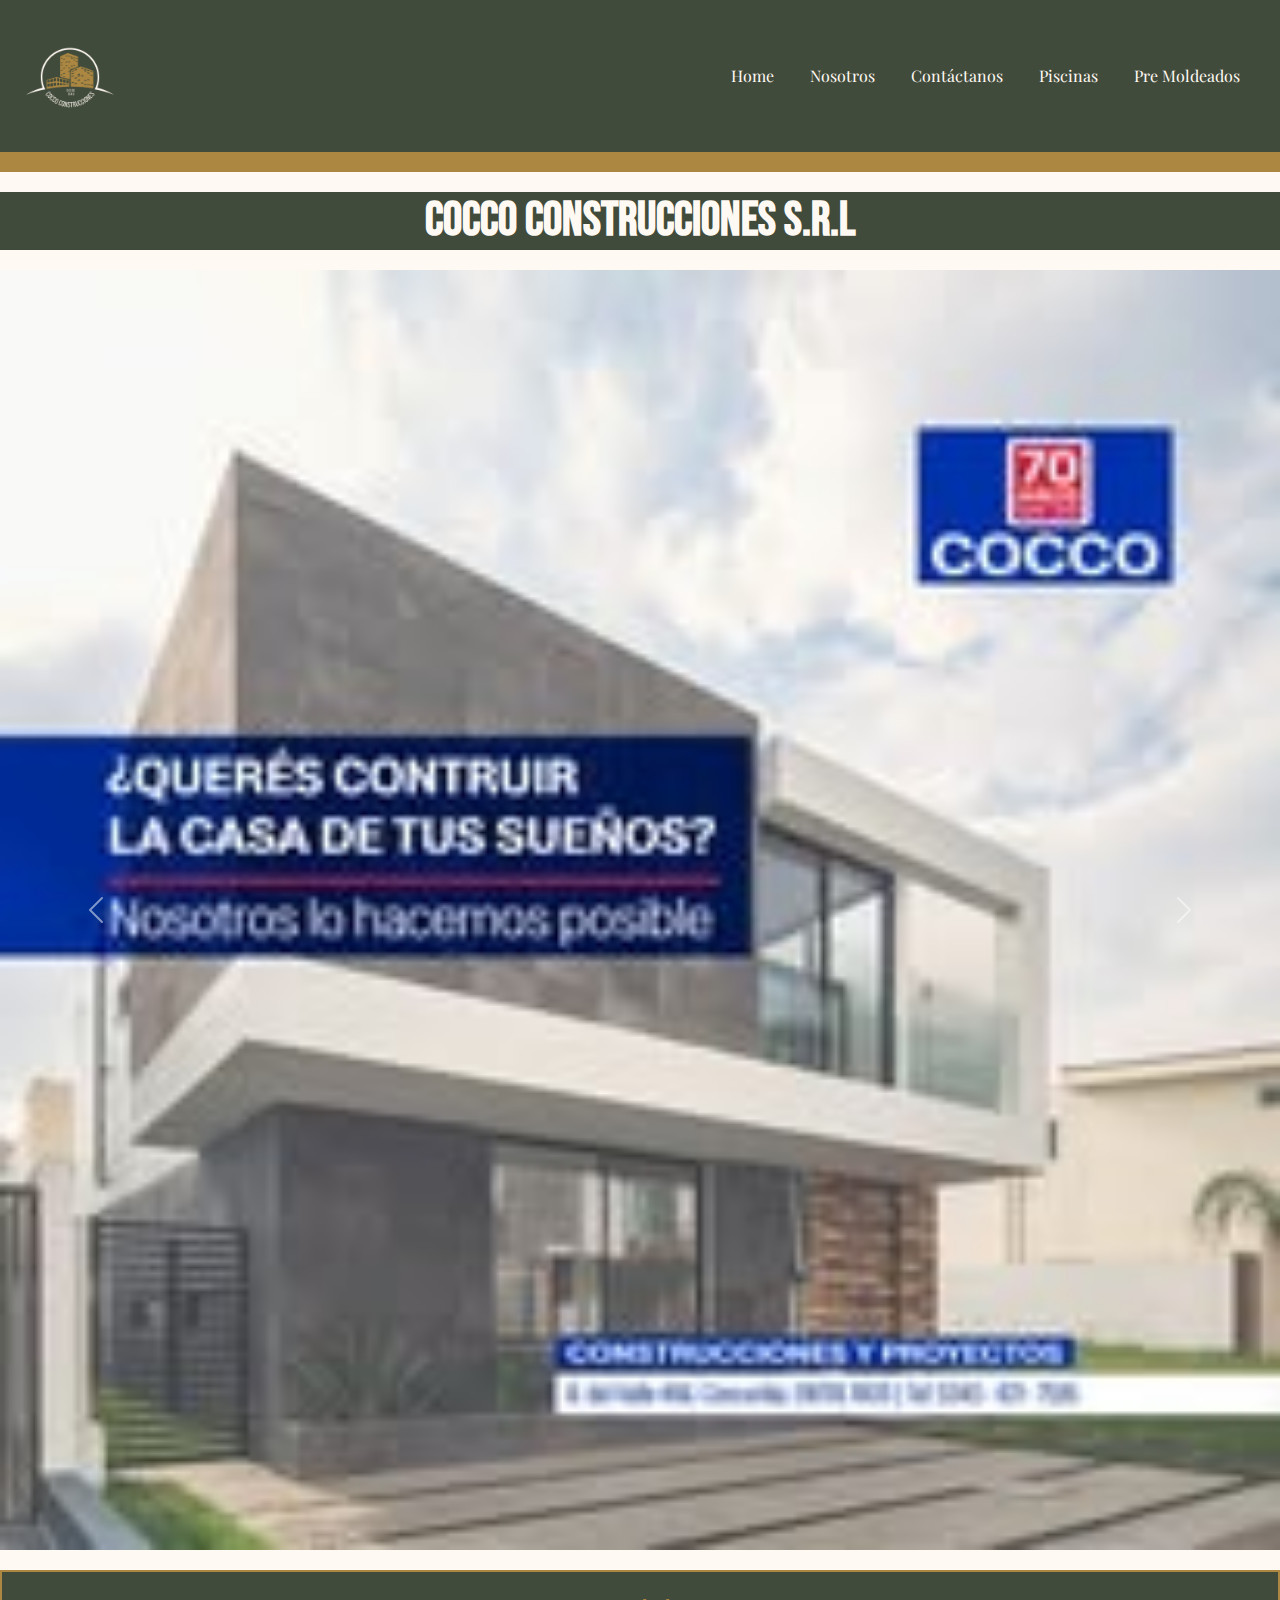
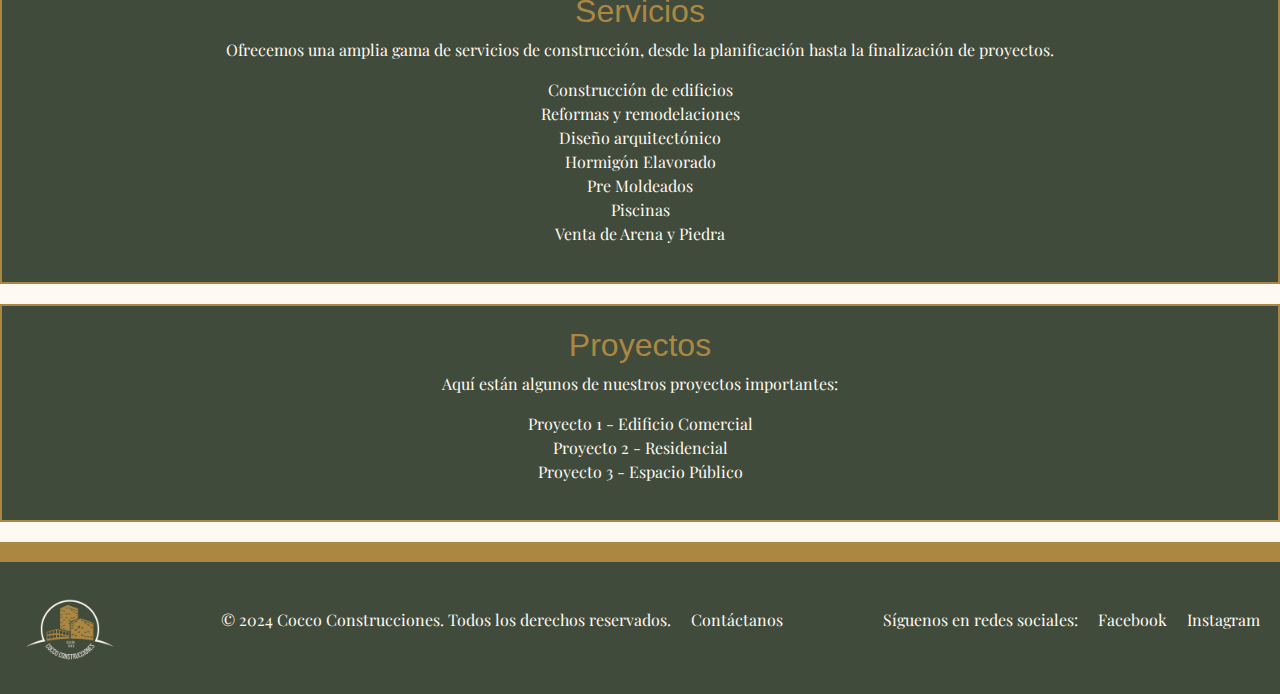
==== index.html @ 95c601a2 "commit prouecto completo" ====
<!DOCTYPE html>  
<html lang="es">  
<head>  
    <meta charset="UTF-8">  
    <meta name="viewport" content="width=device-width, initial-scale=1.0">  
    <title>Cocco Construcciones</title>  
    <link href="https://cdn.jsdelivr.net/npm/bootstrap@5.3.3/dist/css/bootstrap.min.css" rel="stylesheet" integrity="sha384-QWTKZyjpPEjISv5WaRU9OFeRpok6YctnYmDr5pNlyT2bRjXh0JMhjY6hW+ALEwIH" crossorigin="anonymous">
    <link rel="stylesheet" href="./css/styles.css">  
    <!-- tipografía general -->
    <link rel="preconnect" href="https://fonts.googleapis.com">
    <link rel="preconnect" href="https://fonts.gstatic.com" crossorigin>
    <link href="https://fonts.googleapis.com/css2?family=Bebas+Neue&family=Playfair+Display:ital,wght@0,400..900;1,400..900&display=swap" rel="stylesheet">
</head>  

<body>  
    <header>  
        <div class="logo text-center my-3">  
            <img src="./assets/img/1.png" alt="Logo Cocco Construcciones" width="100"> 
        </div> 
        <nav class="navbar navbar-expand-lg navbar-light bg-light">  
            <div class="container-fluid">    
              <button class="navbar-toggler" type="button" data-bs-toggle="collapse" data-bs-target="#navbarNav" aria-controls="navbarNav" aria-expanded="false" aria-label="Toggle navigation">  
                <span class="navbar-toggler-icon"></span>  
              </button>  
              <div class="collapse navbar-collapse" id="navbarNav">  
                <ul class="navbar-nav">
                    <li class="nav-item"><a class="nav-link active" aria-current="page" href="index.html">Home</a>  
                    </li>  
                    <li class="nav-item"><a class="nav-link" href="./pages/nosotros.html">Nosotros</a>  
                    </li>  
                    <li class="nav-item"><a class="nav-link" href="./pages/contacto.html">Contáctanos</a>  
                    </li>  
                    <li class="nav-item"><a class="nav-link" href="./pages/piscinas.html">Piscinas</a>  
                    </li>  
                    <li class="nav-item"><a class="nav-link" href="./pages/pre-moldeados.html">Pre Moldeados</a>  
                    </li> 
                </ul>  
              </div>  
            </div>  
          </nav> 
    </header>  

    <div class="nombre-empresa">
        <h1>COCCO CONSTRUCCIONES S.R.L</h1>
    </div>
 
    <div id="carouselExampleAutoplaying" class="carousel slide" data-bs-ride="carousel">
        <div class="carousel-inner">
          <div class="carousel-item active">
            <img src="./assets/img/Cocco1.jpg" class="d-block w-100 imagen" alt="Imagen 1">
          </div>
          <div class="carousel-item">
            <img src="./assets/img/cocco2.jpg" class="d-block w-100 imagen" alt="Imagen 2">
          </div>
          <div class="carousel-item">
            <img src="./assets/img/cocco3.jpg" class="d-block w-100 imagen" alt="Imagen 3">
          </div>
        </div>
        <button class="carousel-control-prev" type="button" data-bs-target="#carouselExampleAutoplaying" data-bs-slide="prev">
          <span class="carousel-control-prev-icon" aria-hidden="true"></span>
          <span class="visually-hidden">Previous</span>
        </button>
        <button class="carousel-control-next" type="button" data-bs-target="#carouselExampleAutoplaying" data-bs-slide="next">
          <span class="carousel-control-next-icon" aria-hidden="true"></span>
          <span class="visually-hidden">Next</span>
        </button>
      </div>

    <!-- Sección de Servicios -->  
    <section class="servicios container-fluid">  
        <h2>Servicios</h2>  
        <p>Ofrecemos una amplia gama de servicios de construcción, desde la planificación hasta la finalización de proyectos.</p>  
        <ul class="list-unstyled">  
            <li>Construcción de edificios</li>  
            <li>Reformas y remodelaciones</li>  
            <li>Diseño arquitectónico</li>  
            <li>Hormigón Elavorado</li>
            <li>Pre Moldeados</li>
            <li>Piscinas</li>
            <li>Venta de Arena y Piedra</li>  
        </ul>  
    </section>  

    <!-- Sección de Proyectos -->  
    <section class="proyectos container-fluid">  
        <h2>Proyectos</h2>  
        <p>Aquí están algunos de nuestros proyectos importantes:</p>  
        <ul class="list-unstyled">  
            <li>Proyecto 1 - Edificio Comercial</li>  
            <li>Proyecto 2 - Residencial</li>  
            <li>Proyecto 3 - Espacio Público</li>  
        </ul>  
    </section>  

    <footer class="text-center py-3">   
        <div class="logo">  
            <img src="./assets/img/1.png" alt="Logo Cocco Construcciones" width="100"> 
        </div> 
        <div>  
            <p>&copy; 2024 Cocco Construcciones. Todos los derechos reservados.</p> 
            <p><a href="./pages/contacto.html">Contáctanos</a></p>  
        </div>  
        <div>  
            <p>Síguenos en redes sociales:</p>  
            <a href="https://www.facebook.com/share/15ZcSmXiS8/" target="_blank">Facebook</a>   
            <a href="https://www.instagram.com/coccoconstrucciones?igsh=cnBlM29jOzG44enZk" target="_blank">Instagram</a>    
        </div> 
    </footer> 
    <script src="https://cdn.jsdelivr.net/npm/bootstrap@5.3.3/dist/js/bootstrap.bundle.min.js" integrity="sha384-YvpcrYf0tY3lHB60NNkmXc5s9fDVZLESaAA55NDzOxhy9GkcIdslK1eN7N6jIeHz" crossorigin="anonymous"></script>
</body>  
</html>
---- css/styles.css ----
/* Reseteando vista general */
* { 
    margin: 0;
    padding: 0;
    box-sizing: border-box;
}

body {
    background-color: #fff9f3;
}

/* Tipografías */
.playfair-display-uniquifier {
    font-family: "Playfair Display", serif;
    font-optical-sizing: auto;
    font-weight: weight;
    font-style: normal;
  }
  
.bebas-neue-regular {
    font-family: "Bebas Neue", sans-serif;
    font-weight: 400;
    font-style: normal;
  }

body {
    font-family: "Playfair Display", serif;
}

/* Tamaño base para pantallas grandes */
h1 {  
    font-family: "Bebas Neue", sans-serif;  
    font-size: 2.5rem; 
}  

h2 {  
    font-family: 'Open Sans', 'Helvetica Neue', sans-serif;  
    font-size: 2rem; 
} 

/* Tamaño para pantallas pequeñas */ 
@media (max-width: 768px) {  
    h1 {  
        font-size: 1.8rem;  
    }  
    
    h2 {  
        font-size: 1.5rem; 
    }  
}

/* Logo del header y footer */
.logo {
    margin: 0;  
    padding: 0;  
    display: flex;  
    justify-content: center;
}

/* Estilos del header para todas las páginas */
header {
    background-color: #414b3b;  
    border-bottom: 20px solid #ab8742;  
    color: #fff9f3;  
    display: flex;  
    justify-content: space-between;  
    align-items: center;  
    padding: 10px 20px;   
    flex-wrap: wrap;
}

.navbar {
    padding: 0%;
}

.navbar-nav {  
    flex-direction: row;   
}  

/* Cambiar a columna en dispositivos pequeños */
@media (max-width: 768px) {  
    header {  
        flex-direction: column;  
        align-items: center;   
    }  

    .navbar-nav {  
        justify-content: center; 
    }  
}  
.container-fluid{
    background-color: #414b3b;
}

.navbar-toggler {
    background-color: #414b3b;
    border: 2px solid #ab8742;
}
.navbar-nav .nav-link.active {
    color: #fff9f3;
}

nav  ul {  
    list-style-type: none;
    margin: 0;  
    padding: 0;  
    display: flex;
    background-color: #414b3b;
}  

.navbar-nav .nav-link {
    color: #fff9f3;
} 

nav ul li {  
    margin-left: 20px;
}  

nav ul li a {  
    color: #fff9f3;
    background-color: #414b3b;
    text-decoration: none;
}  

nav ul li a:hover {  
    background-color: #ab8742;
    border-radius: 15%; 
}  

/* Estilos para pie de página */
footer {
    background-color: #414b3b;
    border-top: 20px solid #ab8742;
    color: #fff9f3;
    display: flex;  
    justify-content: space-between;  
    align-items: center;  
    padding: 20px; 
    flex-wrap: wrap;
}

footer div {
    margin: 0;  
    padding: 0;  
    display: flex;
    flex-wrap: wrap;
    background-color: #414b3b
}

footer div p {
    background-color: transparent;
    padding: 0px;
}
footer div a { 
    background-color: transparent;
    color: #fff9f3;
    text-align: center;
    margin-left: 20px;
    padding: 0px;
    text-decoration: none;
}
footer div a:hover {
    background-color: #ab8742;
    border-radius: 15%;
}

@media (max-width: 768px) {  
    footer {  
        flex-direction: column;
    }  
}

/* Estilo para Título principal de todas las páginas */
.nombre-empresa { 
    background-color: #414b3b; 
    text-align: center;   
    margin: 20px 0; /* Espacio arriba y abajo del título */  
}  

.nombre-empresa h1 {  
    font-size: 3em;  
    color: #fff9f3;   
    font-weight: bold;
}  

@media (max-width: 768px) {  
    .servicios, .proyectos {  
        padding: 15px;
    }  
}

/* Galleria página Principal */
.galeria-imagenes {  
    display: flex;   
    flex-wrap: wrap;  
    justify-content: center;  
    overflow: hidden;   
    width: 100%;   
}  

.galeria-imagenes .imagen {  
    flex: 1 0 auto; 
    width: 300px;   
    height: auto;  
}  

.servicios, .proyectos {  
    padding: 20px;   
    text-align: center;  
    background-color: #414b3b;
    color: #fff9f3;
    border: 2px solid #ab8742;  
    margin: 20px 0; 
}  
.servicios ul, .proyectos ul {
    list-style-type: none;
}

h2 {  
    font-size: 2em; 
    color: #ab8742;   
}  

/* Estilo para la parte de Contácto */

.form-contactanos, .metodos-contacto {
    width: 48%; /* Para dejar un espacio entre ambas mitades */  
    display: inline-block;  
    vertical-align: top;    
}

.form-contactanos {  
    padding: 20px;  
    background-color: #414b3b;
    color: #fff9f3;
    border: 2px solid #ab8742;
}  

@media (max-width: 768px) { 
    .form-contactanos, .metodos-contacto {  
        padding: 15px;  
        display: block;
        width: 100%;
        margin-bottom: 20px;
    }  
}

.form-contactanos input,   
.form-contactanos textarea {  
    width: 100%;  
    padding: 10px;  
    margin: 10px 0
}

.metodos-contacto {  
    padding: 20px;  
    background-color: #414b3b;
    color: #fff9f3;
    border: 2px solid #ab8742;
}

.metodos-contacto ul{
    list-style-type: none;
}

.metodos-contacto ul li a {  
    color: #fff9f3;
    background-color: #414b3b;
    text-decoration: none;
}  

.metodos-contacto ul li a:hover {  
    background-color: #ab8742; 
}  

/* Estilos Nosotros */

.sobre-nosotros {  
    padding: 20px; 
}

.sobre-nosotros h2 {
    text-align: center;
}

.nosotros-arriba {  
    display: flex;  
    justify-content: space-between;   
    flex-wrap: wrap; 
}

.nosotros-seccion {  
    background-color: #414b3b;  
    color: #fff9f3;  
    border: 2px solid #ab8742;  
    margin: 10px;   
    padding: 15px;   
    flex: 1 1 calc(50% - 20px);
}  

@media (max-width: 768px) {  
    .nosotros-seccion {  
        flex: 1 1 100%; /* Acumular columnas en dispositivos pequeños */  
    }  
}

.nosotros-seccion h3 {
    text-align: center;
    color: #ab8742;
}

.nuestros-valores{  
    background-color: #414b3b;
    color: #fff9f3;
    border: 2px solid #ab8742;
    text-align: center;
    margin: 10px;
    padding: 15px;
}

.nuestros-valores ul {
    list-style-type: none;
}

.nuestros-valores h3{ 
    color: #ab8742;
}
.nuestra-historia {  
    margin-top: 20px; 
    padding: 15px;  
    background-color: #414b3b;
    color: #fff9f3;
    border: 2px solid #ab8742;
}  

.nuestra-historia h3 {
    text-align: center;
    color: #ab8742;
}

/* Estilos de Piscinas */

.division-piscinas {
    margin: 20px 0;   
    padding: 15px;   
    text-align: center;  
    background-color: #414b3b;  
    color: #fff9f3;  
    border: 2px solid #ab8742; 
}

.division-piscinas p {
    font-size: 1.5rem;
}
.galeria-piscinas1 {  
    display: flex;   
    flex-wrap: wrap;   
    justify-content: center; 
    overflow: hidden;   
    width: 100%;  
}  

.galeria-piscinas1 .imagen-piscina {  
    flex: 1 0 auto; 
    width: 300px;   
    height: auto;  
}  

.galeria-piscinas2 {  
    display: flex;   
    flex-wrap: wrap;   
    justify-content: center;
    overflow: hidden;   
    width: 100%;    
}  

.galeria-piscinas2 .imagen-piscina {  
    flex: 1 0 auto; 
    width: 300px;   
    height: auto;  
}

@media (max-width: 768px) {  
    .galeria-piscinas2 {  
        display: flex;  
        flex-direction: column;   
        align-items: center;   
    }  

    .galeria-piscinas2 .imagen-piscina {  
        margin-bottom: 10px;   
        width: 90%;   
    }  
}

/* Estilo para Pre-Moldeados */

.premoldeados {
    margin-top: 20px; 
    margin-bottom: 20px;
    padding: 15px; 
    text-align: center;
    background-color: #414b3b;
    color: #fff9f3;
    border: 2px solid #ab8742;
}

.galeria-premoldeado1 {  
    display: flex;   
    flex-wrap: wrap;  
    justify-content: center; 
    overflow: hidden;   
    width: 100%;    
}  

.galeria-premoldeado1 .imagen-premoldeado {  
    flex: 1 0 auto; 
    width: 300px;   
    height: auto;  
}  

.galeria-premoldeado2 {  
    display: flex;   
    flex-wrap: wrap;   
    justify-content: center;   
    overflow: hidden;   
    width: 100%;    
}  

.galeria-premoldeado2 .imagen-premoldeado {  
    flex: 1 0 auto; 
    width: 300px;   
    height: auto;  
}  

@media (max-width: 768px) {  
    .galeria-premoldeado2 {  
        display: flex;  
        flex-direction: column;   
        align-items: center;   
    }  

    .galeria-premoldeado2 .imagen-premoldeado {  
        margin-bottom: 10px;   
        width: 90%;   
    }  
}
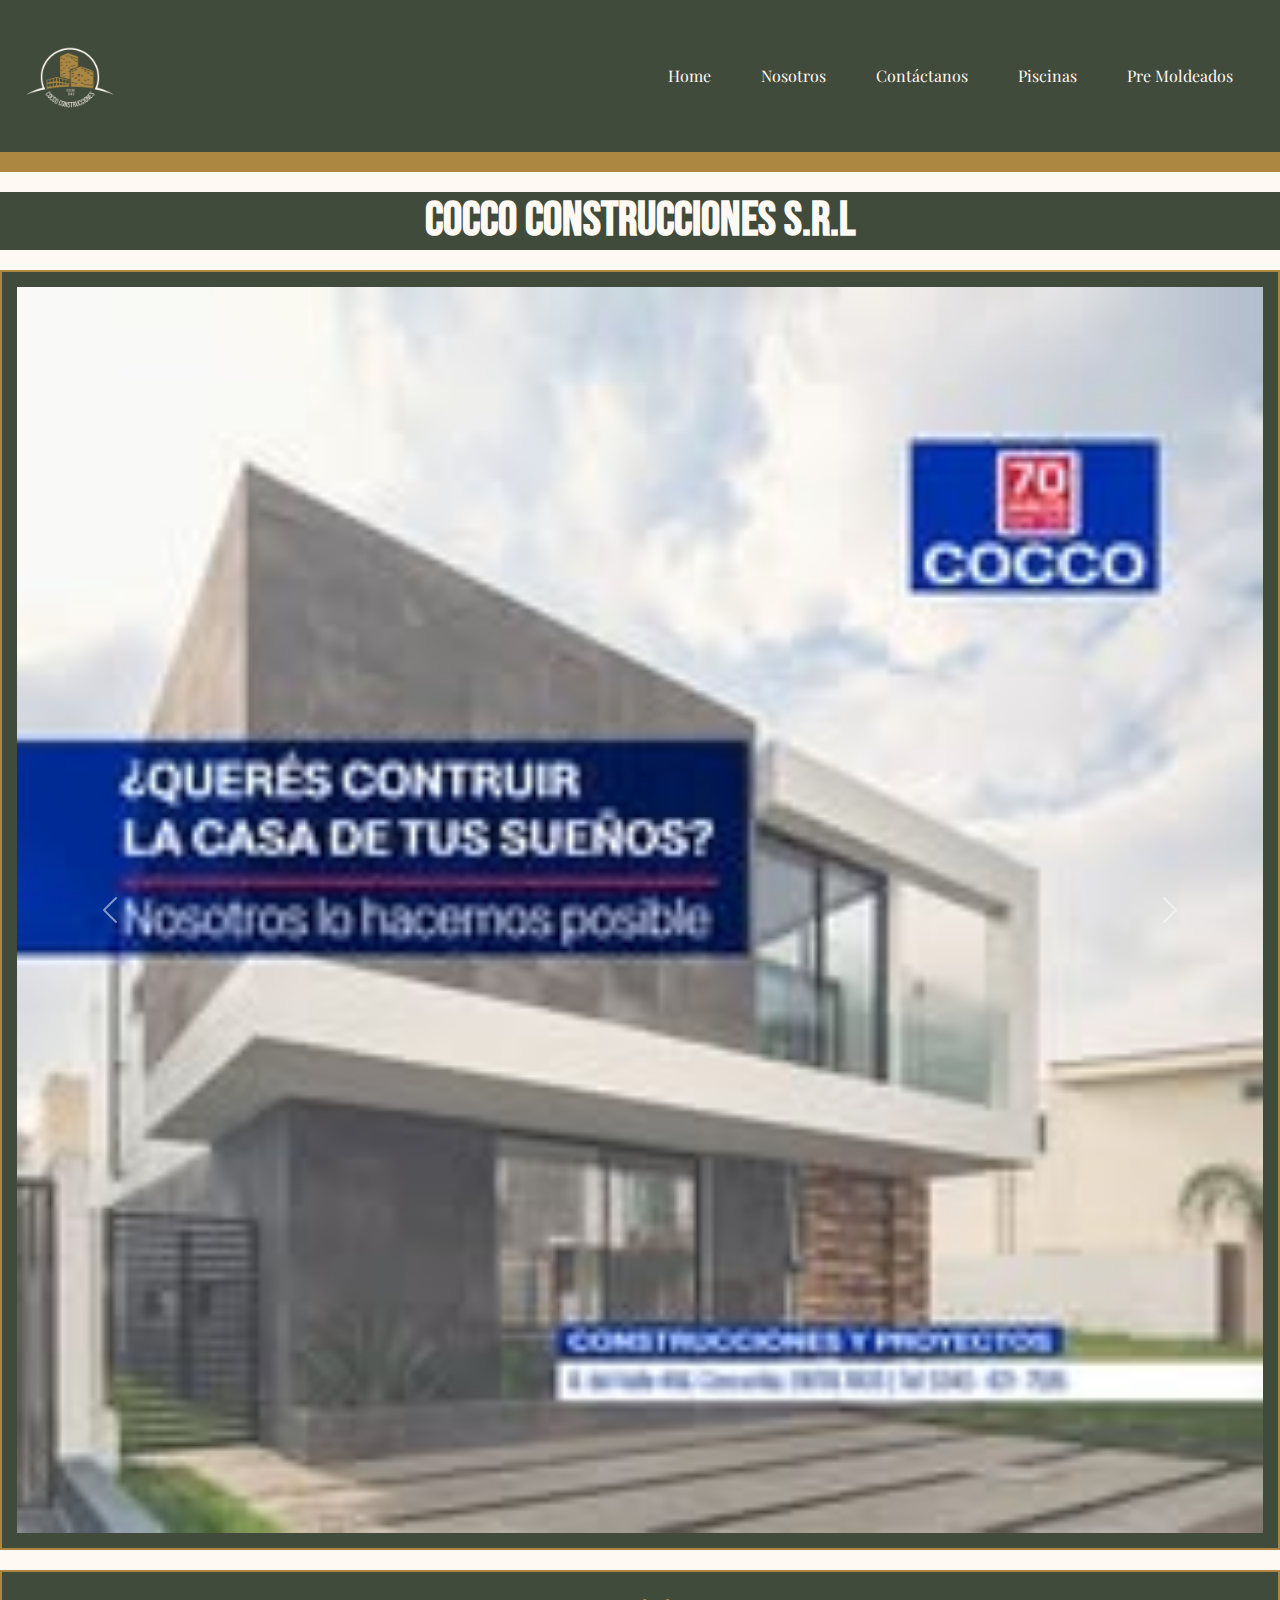
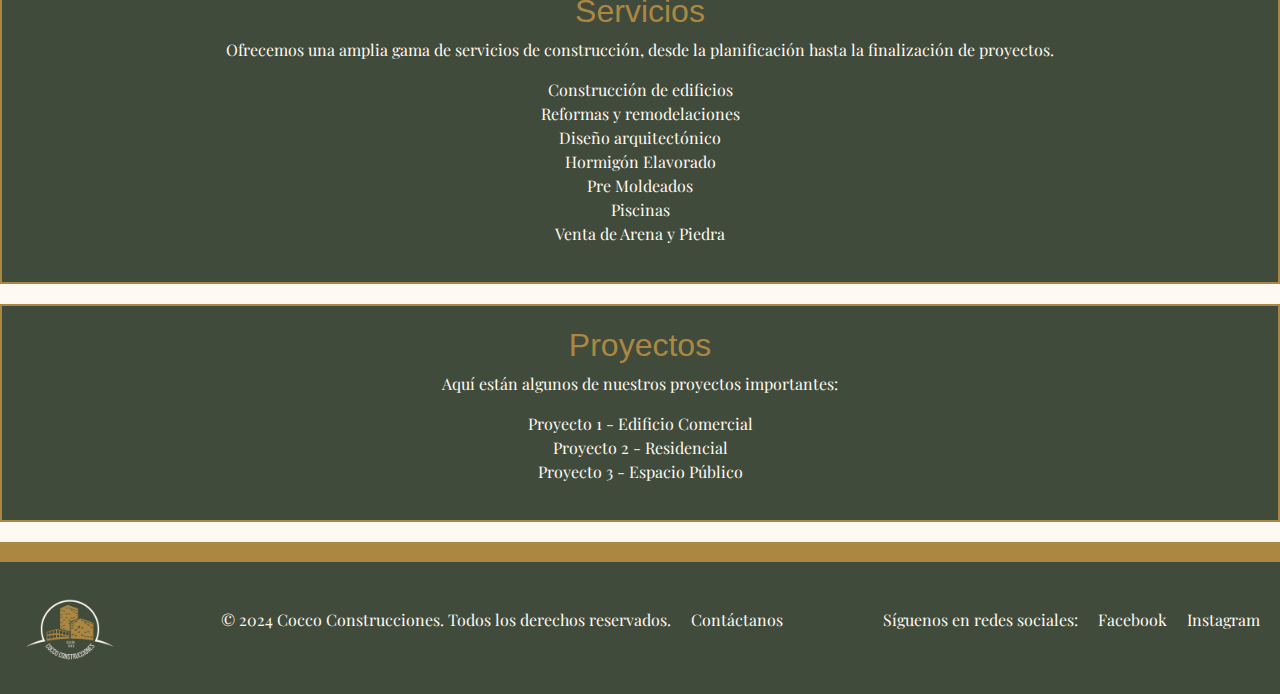
==== commit 1b6d8620: "add de sass" ====
--- a/index.html
+++ b/index.html
@@ -43,17 +43,18 @@
     <div class="nombre-empresa">
         <h1>COCCO CONSTRUCCIONES S.R.L</h1>
     </div>
- 
-    <div id="carouselExampleAutoplaying" class="carousel slide" data-bs-ride="carousel">
-        <div class="carousel-inner">
+
+    <main class="galeria-principal">
+      <div id="carouselExampleAutoplaying" class="carousel slide galeria-imagenes" data-bs-ride="carousel">
+        <div class="carousel-inner ">
           <div class="carousel-item active">
-            <img src="./assets/img/Cocco1.jpg" class="d-block w-100 imagen" alt="Imagen 1">
+            <img src="./assets/img/Cocco1.jpg" class="d-block w-100 imagen-principal" alt="Imagen 1">
           </div>
           <div class="carousel-item">
-            <img src="./assets/img/cocco2.jpg" class="d-block w-100 imagen" alt="Imagen 2">
+            <img src="./assets/img/cocco2.jpg" class="d-block w-100 imagen-principal" alt="Imagen 2">
           </div>
           <div class="carousel-item">
-            <img src="./assets/img/cocco3.jpg" class="d-block w-100 imagen" alt="Imagen 3">
+            <img src="./assets/img/cocco3.jpg" class="d-block w-100 imagen-principal" alt="Imagen 3">
           </div>
         </div>
         <button class="carousel-control-prev" type="button" data-bs-target="#carouselExampleAutoplaying" data-bs-slide="prev">
@@ -65,6 +66,7 @@
           <span class="visually-hidden">Next</span>
         </button>
       </div>
+    </main>
 
     <!-- Sección de Servicios -->  
     <section class="servicios container-fluid">  
--- a/css/styles.css
+++ b/css/styles.css
@@ -1,447 +1,432 @@
+@charset "UTF-8";
+/* Variables */
 /* Reseteando vista general */
-* { 
-    margin: 0;
-    padding: 0;
-    box-sizing: border-box;
+* {
+  margin: 0;
+  padding: 0;
+  box-sizing: border-box;
 }
 
 body {
-    background-color: #fff9f3;
+  background-color: #fff9f3;
+  font-family: "Playfair Display", serif;
 }
 
 /* Tipografías */
 .playfair-display-uniquifier {
-    font-family: "Playfair Display", serif;
-    font-optical-sizing: auto;
-    font-weight: weight;
-    font-style: normal;
-  }
-  
+  font-family: "Playfair Display", serif;
+  font-optical-sizing: auto;
+  font-weight: weight;
+  font-style: normal;
+}
+
 .bebas-neue-regular {
-    font-family: "Bebas Neue", sans-serif;
-    font-weight: 400;
-    font-style: normal;
-  }
-
-body {
-    font-family: "Playfair Display", serif;
+  font-family: "Bebas Neue", sans-serif;
+  font-weight: 400;
+  font-style: normal;
 }
 
 /* Tamaño base para pantallas grandes */
-h1 {  
-    font-family: "Bebas Neue", sans-serif;  
-    font-size: 2.5rem; 
-}  
-
-h2 {  
-    font-family: 'Open Sans', 'Helvetica Neue', sans-serif;  
-    font-size: 2rem; 
-} 
-
-/* Tamaño para pantallas pequeñas */ 
-@media (max-width: 768px) {  
-    h1 {  
-        font-size: 1.8rem;  
-    }  
-    
-    h2 {  
-        font-size: 1.5rem; 
-    }  
-}
-
+h1 {
+  font-family: "Bebas Neue", sans-serif;
+  font-size: 2.5rem;
+}
+
+h2 {
+  font-family: "Open Sans", "Helvetica Neue", sans-serif;
+  font-size: 2rem;
+}
+
+/* Tamaño para pantallas pequeñas */
+@media (max-width: 768px) {
+  h1 {
+    font-size: 1.8rem;
+  }
+  h2 {
+    font-size: 1.5rem;
+  }
+}
 /* Logo del header y footer */
 .logo {
-    margin: 0;  
-    padding: 0;  
-    display: flex;  
-    justify-content: center;
+  margin: 0;
+  padding: 0;
+  display: flex;
+  justify-content: center;
 }
 
 /* Estilos del header para todas las páginas */
 header {
-    background-color: #414b3b;  
-    border-bottom: 20px solid #ab8742;  
-    color: #fff9f3;  
-    display: flex;  
-    justify-content: space-between;  
-    align-items: center;  
-    padding: 10px 20px;   
-    flex-wrap: wrap;
-}
-
-.navbar {
-    padding: 0%;
-}
-
-.navbar-nav {  
-    flex-direction: row;   
-}  
+  background-color: #414b3b;
+  border-bottom: 20px solid #ab8742;
+  color: #fff9f3;
+  display: flex;
+  justify-content: space-between;
+  align-items: center;
+  padding: 10px 20px;
+  flex-wrap: wrap;
+}
+header .navbar {
+  padding: 0;
+  /* Estilo general del menú */
+}
+header .navbar .navbar-nav {
+  display: flex;
+  flex-direction: row;
+}
+header .navbar .navbar-nav .nav-link {
+  color: #fff9f3;
+  padding: 10px 15px;
+  text-decoration: none;
+  transition: background-color 0.3s;
+}
+header .navbar .navbar-nav .nav-link:hover {
+  background-color: #ab8742;
+}
+
+.container-fluid {
+  background-color: #414b3b;
+}
+
+.navbar-toggler {
+  background-color: #414b3b;
+  border: 2px solid #ab8742;
+}
+
+nav ul {
+  list-style-type: none;
+  margin: 0;
+  padding: 0;
+  display: flex;
+  background-color: #414b3b;
+}
+nav ul li {
+  margin-left: 20px;
+}
+nav ul li a {
+  color: #fff9f3;
+  background-color: #414b3b;
+  text-decoration: none;
+}
+nav ul li a:hover {
+  background-color: #ab8742;
+  border-radius: 15%;
+}
 
 /* Cambiar a columna en dispositivos pequeños */
-@media (max-width: 768px) {  
-    header {  
-        flex-direction: column;  
-        align-items: center;   
-    }  
-
-    .navbar-nav {  
-        justify-content: center; 
-    }  
-}  
-.container-fluid{
-    background-color: #414b3b;
-}
-
-.navbar-toggler {
-    background-color: #414b3b;
-    border: 2px solid #ab8742;
-}
-.navbar-nav .nav-link.active {
-    color: #fff9f3;
-}
-
-nav  ul {  
-    list-style-type: none;
-    margin: 0;  
-    padding: 0;  
-    display: flex;
-    background-color: #414b3b;
-}  
-
-.navbar-nav .nav-link {
-    color: #fff9f3;
-} 
-
-nav ul li {  
-    margin-left: 20px;
-}  
-
-nav ul li a {  
-    color: #fff9f3;
-    background-color: #414b3b;
-    text-decoration: none;
-}  
-
-nav ul li a:hover {  
-    background-color: #ab8742;
-    border-radius: 15%; 
-}  
-
+@media (max-width: 768px) {
+  header {
+    flex-direction: column;
+    align-items: center;
+  }
+  .navbar-nav {
+    flex-direction: column;
+    width: 100%;
+  }
+  .navbar-nav .nav-item {
+    flex-direction: column;
+    width: 100%;
+  }
+  .navbar-nav .nav-link {
+    flex-direction: column;
+    padding: 15px;
+    text-align: center;
+  }
+}
 /* Estilos para pie de página */
 footer {
-    background-color: #414b3b;
-    border-top: 20px solid #ab8742;
-    color: #fff9f3;
-    display: flex;  
-    justify-content: space-between;  
-    align-items: center;  
-    padding: 20px; 
-    flex-wrap: wrap;
-}
-
+  background-color: #414b3b;
+  border-top: 20px solid #ab8742;
+  color: #fff9f3;
+  display: flex;
+  justify-content: space-between;
+  align-items: center;
+  padding: 20px;
+  flex-wrap: wrap;
+}
 footer div {
-    margin: 0;  
-    padding: 0;  
-    display: flex;
-    flex-wrap: wrap;
-    background-color: #414b3b
-}
-
+  margin: 0;
+  padding: 0;
+  display: flex;
+  flex-wrap: wrap;
+  background-color: #414b3b;
+}
 footer div p {
-    background-color: transparent;
-    padding: 0px;
-}
-footer div a { 
-    background-color: transparent;
-    color: #fff9f3;
-    text-align: center;
-    margin-left: 20px;
-    padding: 0px;
-    text-decoration: none;
+  background-color: transparent;
+  padding: 0;
+}
+footer div a {
+  background-color: transparent;
+  color: #fff9f3;
+  text-align: center;
+  margin-left: 20px;
+  padding: 0;
+  text-decoration: none;
 }
 footer div a:hover {
-    background-color: #ab8742;
-    border-radius: 15%;
-}
-
-@media (max-width: 768px) {  
-    footer {  
-        flex-direction: column;
-    }  
-}
-
+  background-color: #ab8742;
+  border-radius: 15%;
+}
+
+@media (max-width: 768px) {
+  footer {
+    flex-direction: column;
+  }
+}
 /* Estilo para Título principal de todas las páginas */
-.nombre-empresa { 
-    background-color: #414b3b; 
-    text-align: center;   
-    margin: 20px 0; /* Espacio arriba y abajo del título */  
-}  
-
-.nombre-empresa h1 {  
-    font-size: 3em;  
-    color: #fff9f3;   
-    font-weight: bold;
-}  
-
-@media (max-width: 768px) {  
-    .servicios, .proyectos {  
-        padding: 15px;
-    }  
-}
-
-/* Galleria página Principal */
-.galeria-imagenes {  
-    display: flex;   
-    flex-wrap: wrap;  
-    justify-content: center;  
-    overflow: hidden;   
-    width: 100%;   
-}  
-
-.galeria-imagenes .imagen {  
-    flex: 1 0 auto; 
-    width: 300px;   
-    height: auto;  
-}  
-
-.servicios, .proyectos {  
-    padding: 20px;   
-    text-align: center;  
-    background-color: #414b3b;
-    color: #fff9f3;
-    border: 2px solid #ab8742;  
-    margin: 20px 0; 
-}  
-.servicios ul, .proyectos ul {
-    list-style-type: none;
-}
-
-h2 {  
-    font-size: 2em; 
-    color: #ab8742;   
-}  
-
-/* Estilo para la parte de Contácto */
-
-.form-contactanos, .metodos-contacto {
-    width: 48%; /* Para dejar un espacio entre ambas mitades */  
-    display: inline-block;  
-    vertical-align: top;    
-}
-
-.form-contactanos {  
-    padding: 20px;  
-    background-color: #414b3b;
-    color: #fff9f3;
-    border: 2px solid #ab8742;
-}  
-
-@media (max-width: 768px) { 
-    .form-contactanos, .metodos-contacto {  
-        padding: 15px;  
-        display: block;
-        width: 100%;
-        margin-bottom: 20px;
-    }  
-}
-
-.form-contactanos input,   
-.form-contactanos textarea {  
-    width: 100%;  
-    padding: 10px;  
-    margin: 10px 0
-}
-
-.metodos-contacto {  
-    padding: 20px;  
-    background-color: #414b3b;
-    color: #fff9f3;
-    border: 2px solid #ab8742;
-}
-
-.metodos-contacto ul{
-    list-style-type: none;
-}
-
-.metodos-contacto ul li a {  
-    color: #fff9f3;
-    background-color: #414b3b;
-    text-decoration: none;
-}  
-
-.metodos-contacto ul li a:hover {  
-    background-color: #ab8742; 
-}  
-
+.nombre-empresa {
+  background-color: #414b3b;
+  text-align: center;
+  margin: 20px 0; /* Espacio arriba y abajo del título */
+}
+.nombre-empresa h1 {
+  font-size: 3em;
+  color: #fff9f3;
+  font-weight: bold;
+}
+
+@media (max-width: 768px) {
+  .servicios,
+  .proyectos {
+    padding: 15px;
+  }
+}
+/* Galería página Principal */
+.galeria-principal {
+  margin: 20px 0;
+  padding: 15px;
+  text-align: center;
+  background-color: #414b3b;
+  color: #fff9f3;
+  border: 2px solid #ab8742;
+}
+
+.galeria-imagenes {
+  display: flex;
+  flex-wrap: wrap;
+  justify-content: center;
+  overflow: hidden;
+  width: 100%;
+}
+.galeria-imagenes .imagen-principal {
+  flex: 1 0 auto;
+  width: 300px;
+  height: auto;
+}
+
+.carousel-item img {
+  width: 100%;
+  height: auto;
+  transition: transform 0.5s ease-in-out; /* Transición para el efecto de zoom */
+}
+.carousel-item:hover img {
+  transform: scale(1.05); /* Efecto de zoom */
+}
+
+/* Servicios y Proyectos */
+.servicios,
+.proyectos {
+  padding: 20px;
+  text-align: center;
+  background-color: #414b3b;
+  color: #fff9f3;
+  border: 2px solid #ab8742;
+  margin: 20px 0;
+}
+.servicios ul,
+.proyectos ul {
+  list-style-type: none;
+}
+
+h2 {
+  font-size: 2em;
+  color: #ab8742;
+}
+
+/* Estilo para la parte de Contacto */
+.form-contactanos,
+.metodos-contacto {
+  width: 48%; /* Para dejar un espacio entre ambas mitades */
+  display: inline-block;
+  vertical-align: top;
+}
+.form-contactanos.form-contactanos,
+.metodos-contacto.form-contactanos {
+  padding: 20px;
+  background-color: #414b3b;
+  color: #fff9f3;
+  border: 2px solid #ab8742;
+}
+.form-contactanos.form-contactanos input,
+.form-contactanos.form-contactanos textarea,
+.metodos-contacto.form-contactanos input,
+.metodos-contacto.form-contactanos textarea {
+  width: 100%;
+  padding: 10px;
+  margin: 10px 0;
+}
+.form-contactanos.metodos-contacto,
+.metodos-contacto.metodos-contacto {
+  padding: 20px;
+  background-color: #414b3b;
+  color: #fff9f3;
+  border: 2px solid #ab8742;
+}
+.form-contactanos.metodos-contacto ul,
+.metodos-contacto.metodos-contacto ul {
+  list-style-type: none;
+}
+.form-contactanos.metodos-contacto ul li a,
+.metodos-contacto.metodos-contacto ul li a {
+  color: #fff9f3;
+  background-color: #414b3b;
+  text-decoration: none;
+}
+.form-contactanos.metodos-contacto ul li a:hover,
+.metodos-contacto.metodos-contacto ul li a:hover {
+  background-color: #ab8742;
+}
+
+@media (max-width: 768px) {
+  .form-contactanos,
+  .metodos-contacto {
+    padding: 15px;
+    display: block;
+    width: 100%;
+    margin-bottom: 20px;
+  }
+}
 /* Estilos Nosotros */
-
-.sobre-nosotros {  
-    padding: 20px; 
-}
-
+.sobre-nosotros {
+  padding: 20px;
+}
 .sobre-nosotros h2 {
-    text-align: center;
-}
-
-.nosotros-arriba {  
-    display: flex;  
-    justify-content: space-between;   
-    flex-wrap: wrap; 
-}
-
-.nosotros-seccion {  
-    background-color: #414b3b;  
-    color: #fff9f3;  
-    border: 2px solid #ab8742;  
-    margin: 10px;   
-    padding: 15px;   
-    flex: 1 1 calc(50% - 20px);
-}  
-
-@media (max-width: 768px) {  
-    .nosotros-seccion {  
-        flex: 1 1 100%; /* Acumular columnas en dispositivos pequeños */  
-    }  
-}
-
+  text-align: center;
+}
+
+.nosotros-arriba {
+  display: flex;
+  justify-content: space-between;
+  flex-wrap: wrap;
+}
+
+.nosotros-seccion {
+  background-color: #414b3b;
+  color: #fff9f3;
+  border: 2px solid #ab8742;
+  margin: 10px;
+  padding: 15px;
+  flex: 1 1 calc(50% - 20px); /* 50% menos el margen */
+}
 .nosotros-seccion h3 {
-    text-align: center;
-    color: #ab8742;
-}
-
-.nuestros-valores{  
-    background-color: #414b3b;
-    color: #fff9f3;
-    border: 2px solid #ab8742;
-    text-align: center;
-    margin: 10px;
-    padding: 15px;
-}
-
+  text-align: center;
+  color: #ab8742;
+}
+
+@media (max-width: 768px) {
+  .nosotros-seccion {
+    flex: 1 1 100%; /* Acumular columnas en dispositivos pequeños */
+  }
+}
+.nuestros-valores {
+  background-color: #414b3b;
+  color: #fff9f3;
+  border: 2px solid #ab8742;
+  text-align: center;
+  margin: 10px;
+  padding: 15px;
+}
 .nuestros-valores ul {
-    list-style-type: none;
-}
-
-.nuestros-valores h3{ 
-    color: #ab8742;
-}
-.nuestra-historia {  
-    margin-top: 20px; 
-    padding: 15px;  
-    background-color: #414b3b;
-    color: #fff9f3;
-    border: 2px solid #ab8742;
-}  
-
+  list-style-type: none;
+}
+.nuestros-valores h3 {
+  color: #ab8742;
+}
+
+.nuestra-historia {
+  margin-top: 20px;
+  padding: 15px;
+  background-color: #414b3b;
+  color: #fff9f3;
+  border: 2px solid #ab8742;
+}
 .nuestra-historia h3 {
-    text-align: center;
-    color: #ab8742;
+  text-align: center;
+  color: #ab8742;
 }
 
 /* Estilos de Piscinas */
-
 .division-piscinas {
-    margin: 20px 0;   
-    padding: 15px;   
-    text-align: center;  
-    background-color: #414b3b;  
-    color: #fff9f3;  
-    border: 2px solid #ab8742; 
-}
-
+  margin: 20px 0;
+  padding: 15px;
+  text-align: center;
+  background-color: #414b3b;
+  color: #fff9f3;
+  border: 2px solid #ab8742;
+}
 .division-piscinas p {
-    font-size: 1.5rem;
-}
-.galeria-piscinas1 {  
-    display: flex;   
-    flex-wrap: wrap;   
-    justify-content: center; 
-    overflow: hidden;   
-    width: 100%;  
-}  
-
-.galeria-piscinas1 .imagen-piscina {  
-    flex: 1 0 auto; 
-    width: 300px;   
-    height: auto;  
-}  
-
-.galeria-piscinas2 {  
-    display: flex;   
-    flex-wrap: wrap;   
-    justify-content: center;
-    overflow: hidden;   
-    width: 100%;    
-}  
-
-.galeria-piscinas2 .imagen-piscina {  
-    flex: 1 0 auto; 
-    width: 300px;   
-    height: auto;  
-}
-
-@media (max-width: 768px) {  
-    .galeria-piscinas2 {  
-        display: flex;  
-        flex-direction: column;   
-        align-items: center;   
-    }  
-
-    .galeria-piscinas2 .imagen-piscina {  
-        margin-bottom: 10px;   
-        width: 90%;   
-    }  
-}
-
+  font-size: 1.5rem;
+}
+
+.galeria-piscinas1,
+.galeria-piscinas2 {
+  display: flex;
+  flex-wrap: wrap;
+  justify-content: center;
+  overflow: hidden;
+  width: 100%;
+}
+.galeria-piscinas1 .imagen-piscina,
+.galeria-piscinas2 .imagen-piscina {
+  flex: 1 0 auto;
+  width: 300px;
+  height: auto;
+}
+
+@media (max-width: 768px) {
+  .galeria-piscinas2 {
+    flex-direction: column;
+    align-items: center;
+  }
+  .galeria-piscinas2 .imagen-piscina {
+    margin-bottom: 10px;
+    width: 90%;
+  }
+}
 /* Estilo para Pre-Moldeados */
-
 .premoldeados {
-    margin-top: 20px; 
-    margin-bottom: 20px;
-    padding: 15px; 
-    text-align: center;
-    background-color: #414b3b;
-    color: #fff9f3;
-    border: 2px solid #ab8742;
-}
-
-.galeria-premoldeado1 {  
-    display: flex;   
-    flex-wrap: wrap;  
-    justify-content: center; 
-    overflow: hidden;   
-    width: 100%;    
-}  
-
-.galeria-premoldeado1 .imagen-premoldeado {  
-    flex: 1 0 auto; 
-    width: 300px;   
-    height: auto;  
-}  
-
-.galeria-premoldeado2 {  
-    display: flex;   
-    flex-wrap: wrap;   
-    justify-content: center;   
-    overflow: hidden;   
-    width: 100%;    
-}  
-
-.galeria-premoldeado2 .imagen-premoldeado {  
-    flex: 1 0 auto; 
-    width: 300px;   
-    height: auto;  
-}  
-
-@media (max-width: 768px) {  
-    .galeria-premoldeado2 {  
-        display: flex;  
-        flex-direction: column;   
-        align-items: center;   
-    }  
-
-    .galeria-premoldeado2 .imagen-premoldeado {  
-        margin-bottom: 10px;   
-        width: 90%;   
-    }  
-}
+  margin-top: 20px;
+  margin-bottom: 20px;
+  padding: 15px;
+  text-align: center;
+  background-color: #414b3b;
+  color: #fff9f3;
+  border: 2px solid #ab8742;
+}
+
+.galeria-premoldeado1,
+.galeria-premoldeado2 {
+  display: flex;
+  flex-wrap: wrap;
+  justify-content: center;
+  overflow: hidden;
+  width: 100%;
+}
+.galeria-premoldeado1 .imagen-premoldeado,
+.galeria-premoldeado2 .imagen-premoldeado {
+  flex: 1 0 auto;
+  width: 300px;
+  height: auto;
+}
+
+@media (max-width: 768px) {
+  .galeria-premoldeado2 {
+    flex-direction: column;
+    align-items: center;
+  }
+  .galeria-premoldeado2 .imagen-premoldeado {
+    margin-bottom: 10px;
+    width: 90%;
+  }
+}
+
+/*# sourceMappingURL=styles.css.map */
